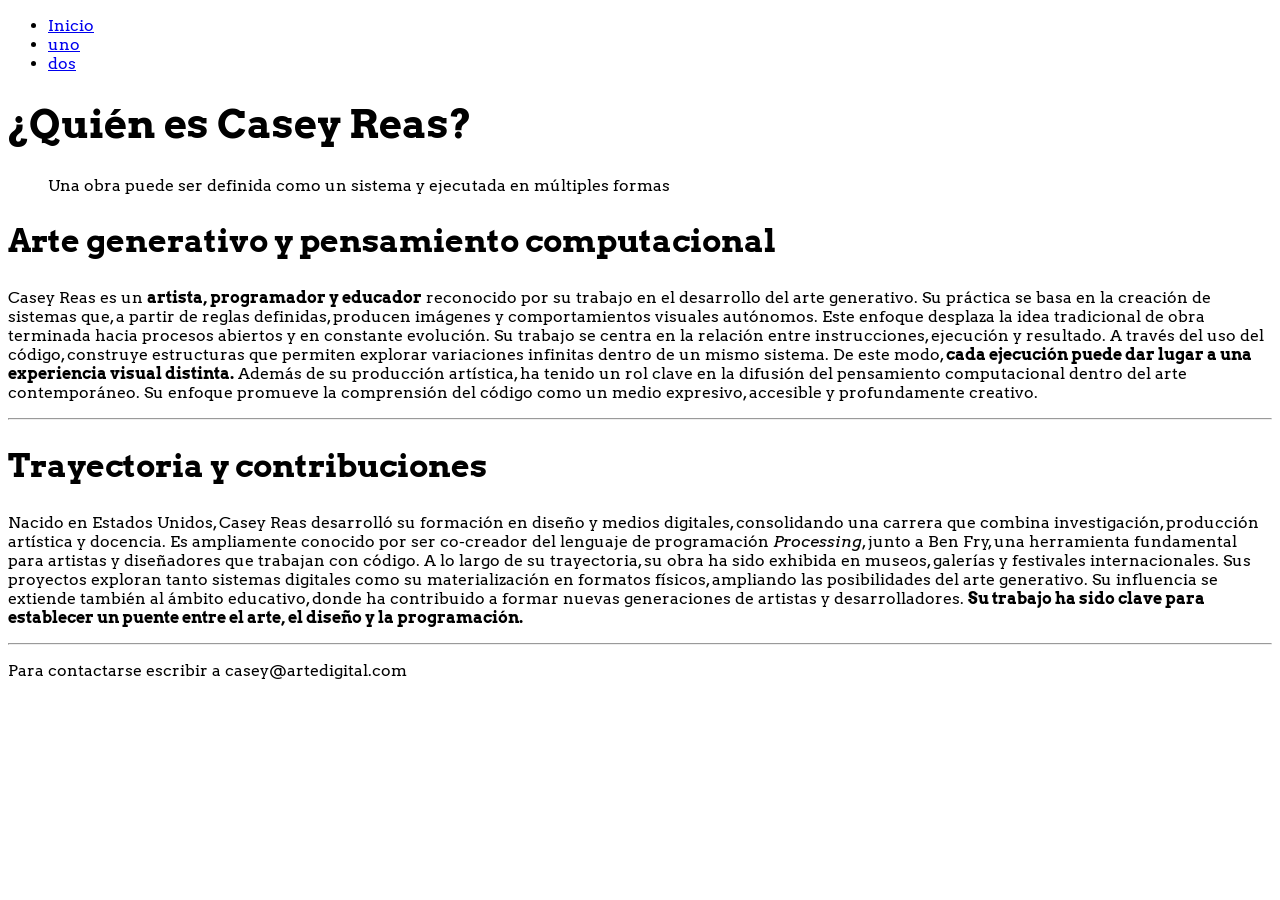
==== index.html @ 381e5bb4 "código base" ====
<!DOCTYPE html>
<html lang="es">
    <head>
        <meta charset="utf-8">
         <link href="css/styles.css" rel="stylesheet">
        <link rel="preconnect" href="https://fonts.googleapis.com">
        <link rel="preconnect" href="https://fonts.gstatic.com" crossorigin>
        <link href="https://fonts.googleapis.com/css2?family=Arvo:ital,wght@0,400;0,700;1,400;1,700&display=swap" rel="stylesheet">
            <title>Casey Reas</title>

    </head>

<body>
        <header>
                <nav> <!--CAMBIAR NOMBRES CAMBIAR NOMBRES-->
                <ul>
                    <li><a href="index.html">Inicio</a></li>
                    <li><a href="uno.html">uno</a></li>
                    <li><a href="dos.html">dos</a></li>
                </ul>
                </nav>
        </header>
    
    <main>
        <h1>¿Quién es Casey Reas?</h1>
        
        <blockquote>Una obra puede ser definida como un sistema y ejecutada en múltiples formas</blockquote>
        
        <h2>Arte generativo y pensamiento computacional</h2>

        <p>Casey Reas es un <strong>artista, programador y educador</strong> reconocido por su trabajo en el desarrollo del arte generativo. Su práctica se basa en la creación de sistemas que, a partir de reglas definidas, producen imágenes y comportamientos visuales autónomos. Este enfoque desplaza la idea tradicional de obra terminada hacia procesos abiertos y en constante evolución.

Su trabajo se centra en la relación entre instrucciones, ejecución y resultado. A través del uso del código, construye estructuras que permiten explorar variaciones infinitas dentro de un mismo sistema. De este modo, <strong>cada ejecución puede dar lugar a una experiencia visual distinta.</strong>

Además de su producción artística, ha tenido un rol clave en la difusión del pensamiento computacional dentro del arte contemporáneo. Su enfoque promueve la comprensión del código como un medio expresivo, accesible y profundamente creativo.</p>

<hr>

        <h2>Trayectoria y contribuciones</h2>

        <p>Nacido en Estados Unidos, Casey Reas desarrolló su formación en diseño y medios digitales, consolidando una carrera que combina investigación, producción artística y docencia. Es ampliamente conocido por ser co-creador del lenguaje de programación <em>Processing</em>, junto a Ben Fry, una herramienta fundamental para artistas y diseñadores que trabajan con código.

A lo largo de su trayectoria, su obra ha sido exhibida en museos, galerías y festivales internacionales. Sus proyectos exploran tanto sistemas digitales como su materialización en formatos físicos, ampliando las posibilidades del arte generativo.

Su influencia se extiende también al ámbito educativo, donde ha contribuido a formar nuevas generaciones de artistas y desarrolladores. <strong>Su trabajo ha sido clave para establecer un puente entre el arte, el diseño y la programación.</strong></p>

    </main>

<hr>

    <footer>
            <p>Para contactarse escribir a casey@artedigital.com</p>
    </footer>

</body>
</html>
---- css/styles.css ----
/*PARA TODA LA PÁGINA */
body {
  font-family: "Arvo", serif;
  font-weight: 400;
  font-style: normal;
  font-size: 16px; 
}

/*PARA LOS TÍTULOS */
h1 {
  font-family: "Arvo", serif;
  font-weight: 700;
  font-style: normal;
  font-size: 2.5rem;
}

h2 {
  font-family: "Arvo", serif;
  font-weight: 700;
  font-style: normal;
  font-size: 2rem;
}

/* 3. VARIACIONES UTILES (Opcional) */
/* Si en algún momento querés que un párrafo específico o un texto sea itálica o bold, 
   podés usar las etiquetas nativas de HTML (<strong> para negrita, <em> para itálica) 
   y el navegador va a buscar la variante correcta de Arvo automáticamente gracias a lo que definimos en el body. */
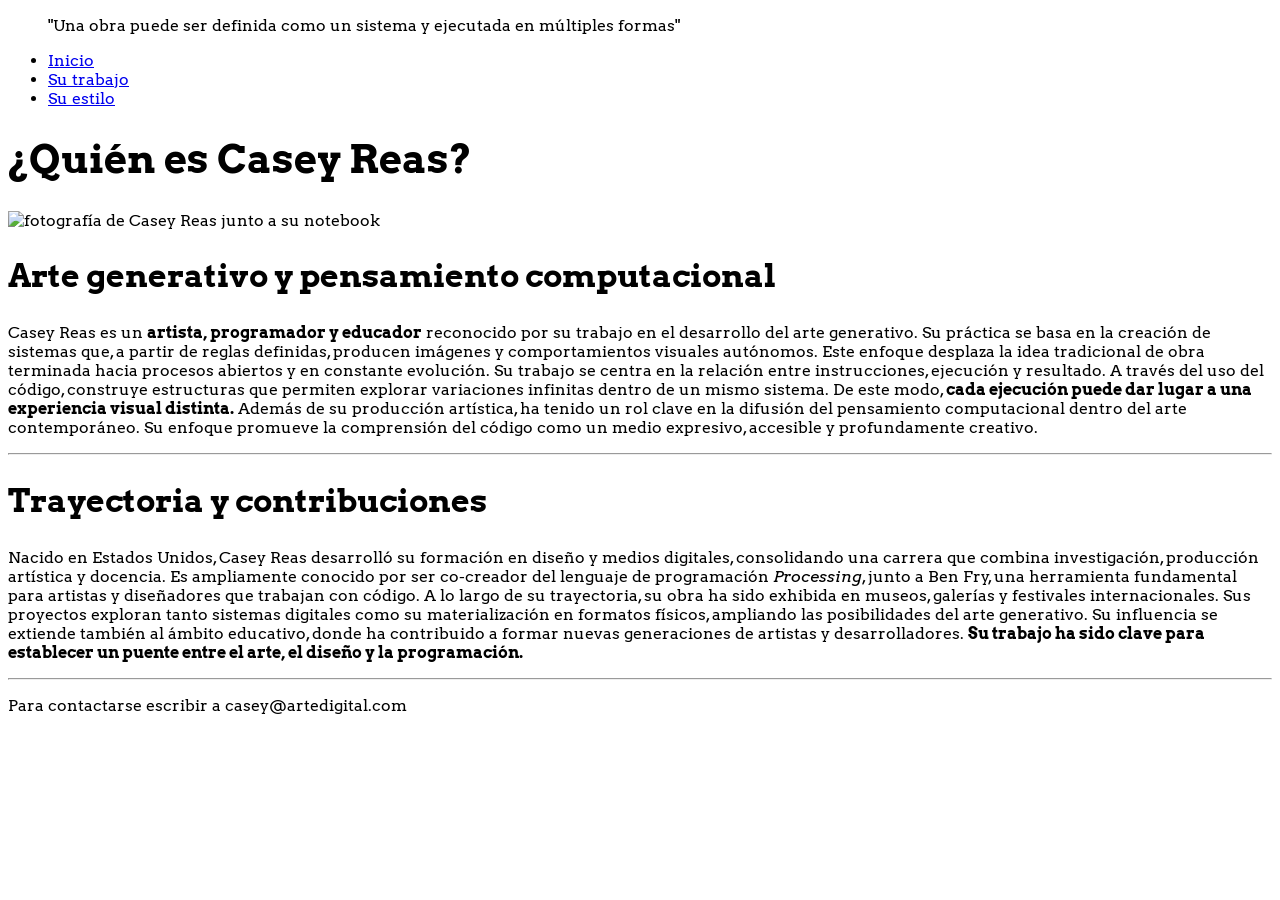
==== commit 4915c18e: "arreglito del nav y quote" ====
--- a/index.html
+++ b/index.html
@@ -12,20 +12,24 @@
 
 <body>
         <header>
-                <nav> <!--CAMBIAR NOMBRES CAMBIAR NOMBRES-->
+
+            <blockquote>"Una obra puede ser definida como un sistema y ejecutada en múltiples formas"</blockquote>
+
+            <nav> 
                 <ul>
                     <li><a href="index.html">Inicio</a></li>
-                    <li><a href="uno.html">uno</a></li>
-                    <li><a href="dos.html">dos</a></li>
+                    <li><a href="su-trabajo.html">Su trabajo</a></li>
+                    <li><a href="su-estilo.html">Su estilo</a></li>
                 </ul>
-                </nav>
+            </nav>
+            
         </header>
     
     <main>
         <h1>¿Quién es Casey Reas?</h1>
-        
-        <blockquote>Una obra puede ser definida como un sistema y ejecutada en múltiples formas</blockquote>
-        
+
+        <img src="img/reas-1.jpg" alt="fotografía de Casey Reas junto a su notebook" width="400px">
+
         <h2>Arte generativo y pensamiento computacional</h2>
 
         <p>Casey Reas es un <strong>artista, programador y educador</strong> reconocido por su trabajo en el desarrollo del arte generativo. Su práctica se basa en la creación de sistemas que, a partir de reglas definidas, producen imágenes y comportamientos visuales autónomos. Este enfoque desplaza la idea tradicional de obra terminada hacia procesos abiertos y en constante evolución.
--- a/css/styles.css
+++ b/css/styles.css
@@ -4,6 +4,10 @@
   font-weight: 400;
   font-style: normal;
   font-size: 16px; 
+
+  background-image: url('../img/fondo.png'); 
+  background-repeat: repeat;
+  background-attachment: fixed;
 }
 
 /*PARA LOS TÍTULOS */
@@ -20,8 +24,3 @@
   font-style: normal;
   font-size: 2rem;
 }
-
-/* 3. VARIACIONES UTILES (Opcional) */
-/* Si en algún momento querés que un párrafo específico o un texto sea itálica o bold, 
-   podés usar las etiquetas nativas de HTML (<strong> para negrita, <em> para itálica) 
-   y el navegador va a buscar la variante correcta de Arvo automáticamente gracias a lo que definimos en el body. */
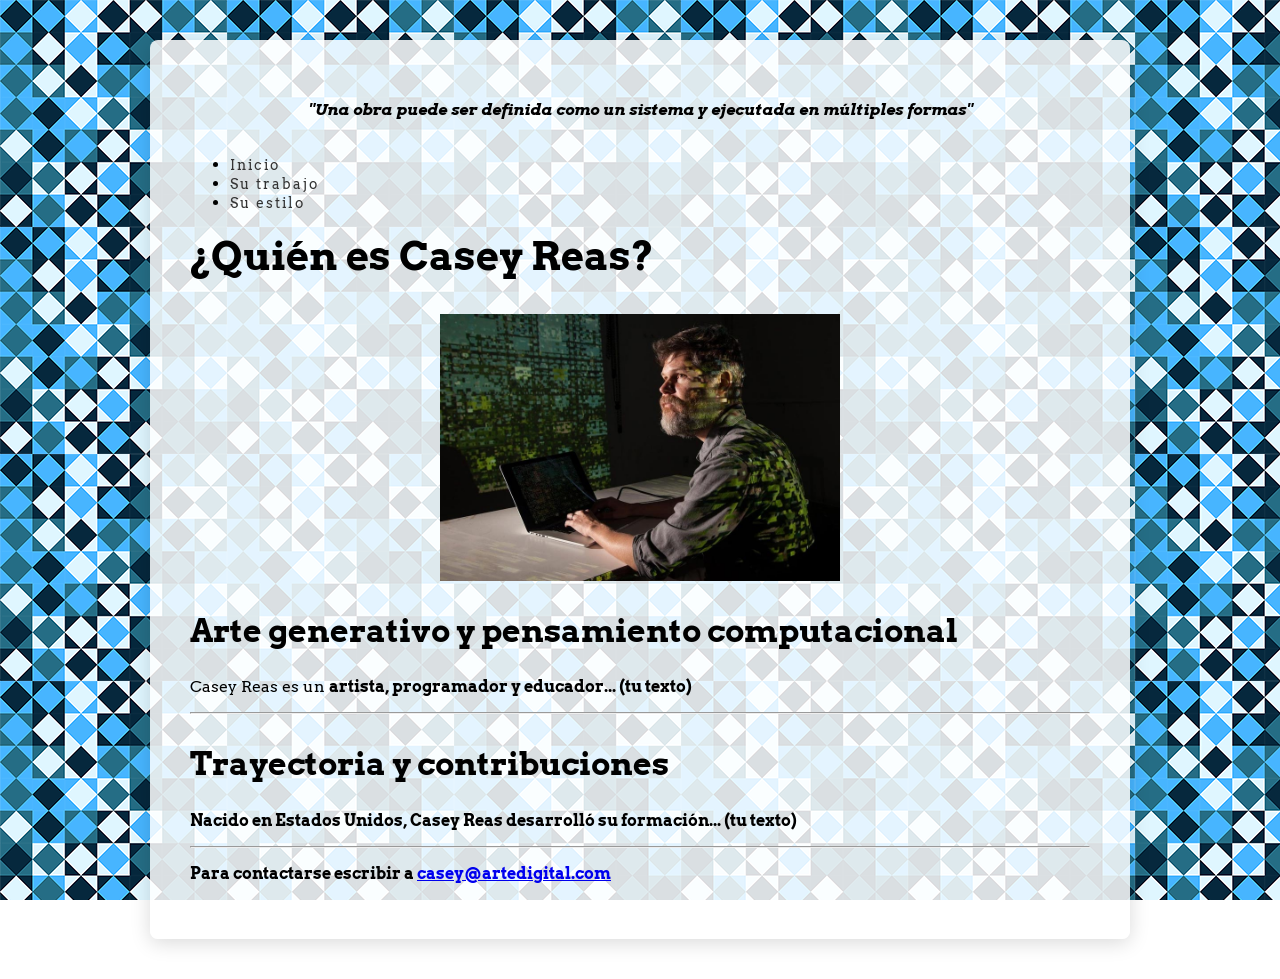
==== commit 6e3d7208: "cambios css y corrección de código" ====
--- a/index.html
+++ b/index.html
@@ -10,10 +10,11 @@
 
     </head>
 
-<body>
+<body> 
+    <main class="contenedor-principal">
+
         <header>
-
-            <blockquote>"Una obra puede ser definida como un sistema y ejecutada en múltiples formas"</blockquote>
+            <blockquote><strong><em>"Una obra puede ser definida como un sistema y ejecutada en múltiples formas"</em></strong></blockquote>
 
             <nav> 
                 <ul>
@@ -22,39 +23,28 @@
                     <li><a href="su-estilo.html">Su estilo</a></li>
                 </ul>
             </nav>
-            
         </header>
     
-    <main>
-        <h1>¿Quién es Casey Reas?</h1>
+        <section class="contenido-pagina">
+            <h1>¿Quién es Casey Reas?</h1>
 
-        <img src="img/reas-1.jpg" alt="fotografía de Casey Reas junto a su notebook" width="400px">
+            <img src="img/reas-1.jpg" alt="fotografía de Casey Reas junto a su notebook" width="400">
 
-        <h2>Arte generativo y pensamiento computacional</h2>
+            <h2>Arte generativo y pensamiento computacional</h2>
+            <p>Casey Reas es un <strong>artista, programador y educador... (tu texto)</p>
 
-        <p>Casey Reas es un <strong>artista, programador y educador</strong> reconocido por su trabajo en el desarrollo del arte generativo. Su práctica se basa en la creación de sistemas que, a partir de reglas definidas, producen imágenes y comportamientos visuales autónomos. Este enfoque desplaza la idea tradicional de obra terminada hacia procesos abiertos y en constante evolución.
+            <hr>
 
-Su trabajo se centra en la relación entre instrucciones, ejecución y resultado. A través del uso del código, construye estructuras que permiten explorar variaciones infinitas dentro de un mismo sistema. De este modo, <strong>cada ejecución puede dar lugar a una experiencia visual distinta.</strong>
+            <h2>Trayectoria y contribuciones</h2>
+            <p>Nacido en Estados Unidos, Casey Reas desarrolló su formación... (tu texto)</p>
+        </section>
 
-Además de su producción artística, ha tenido un rol clave en la difusión del pensamiento computacional dentro del arte contemporáneo. Su enfoque promueve la comprensión del código como un medio expresivo, accesible y profundamente creativo.</p>
+        <hr>
 
-<hr>
-
-        <h2>Trayectoria y contribuciones</h2>
-
-        <p>Nacido en Estados Unidos, Casey Reas desarrolló su formación en diseño y medios digitales, consolidando una carrera que combina investigación, producción artística y docencia. Es ampliamente conocido por ser co-creador del lenguaje de programación <em>Processing</em>, junto a Ben Fry, una herramienta fundamental para artistas y diseñadores que trabajan con código.
-
-A lo largo de su trayectoria, su obra ha sido exhibida en museos, galerías y festivales internacionales. Sus proyectos exploran tanto sistemas digitales como su materialización en formatos físicos, ampliando las posibilidades del arte generativo.
-
-Su influencia se extiende también al ámbito educativo, donde ha contribuido a formar nuevas generaciones de artistas y desarrolladores. <strong>Su trabajo ha sido clave para establecer un puente entre el arte, el diseño y la programación.</strong></p>
+        <footer>
+    <p>Para contactarse escribir a <a href="mailto:casey@artedigital.com">casey@artedigital.com</a></p>
+        </footer>
 
     </main>
-
-<hr>
-
-    <footer>
-            <p>Para contactarse escribir a casey@artedigital.com</p>
-    </footer>
-
 </body>
 </html>
--- a/css/styles.css
+++ b/css/styles.css
@@ -1,21 +1,35 @@
-/*PARA TODA LA PÁGINA */
+/* 1. TODA LA PÁGINA */
 body {
   font-family: "Arvo", serif;
   font-weight: 400;
   font-style: normal;
   font-size: 16px; 
+  margin: 0;
+  padding: 0;
 
+  /* fondo*/
   background-image: url('../img/fondo.png'); 
   background-repeat: repeat;
   background-attachment: fixed;
 }
 
-/*PARA LOS TÍTULOS */
+/*2. LA CAJA CONTENEDORA TRANSPARENTE*/
+.contenedor-principal {
+  background-color: rgba(255, 255, 255, 0.85);
+  max-width: 900px;
+  margin: 40px auto;
+  padding: 40px;
+  border-radius: 8px;
+  box-shadow: 0 4px 20px rgba(0, 0, 0, 0.15);
+}
+
+/*3.TÍTULOS*/
 h1 {
   font-family: "Arvo", serif;
   font-weight: 700;
   font-style: normal;
   font-size: 2.5rem;
+  margin-top: 20px;
 }
 
 h2 {
@@ -23,4 +37,39 @@
   font-weight: 700;
   font-style: normal;
   font-size: 2rem;
+  margin-top: 30px;
 }
+
+blockquote {
+  display: flex;
+  flex-direction: column; 
+  align-items: center;
+  padding: 20px 0;
+  margin: 0;
+  text-align: center;
+}
+
+/* 4. MENÚ NAVEGACIÓN */
+nav {
+  width: 100%;
+}
+
+nav a {
+  text-decoration: none;
+  color: #333333;
+  font-size: 0.9rem;
+  letter-spacing: 2px;
+  transition: 0.3s;
+}
+
+nav a:hover {
+  color: #000000; 
+}
+
+/*5. IMÁGENES*/
+img {
+  display: block;
+  margin: 20px auto;
+  max-width: 100%;
+  height: auto;
+}
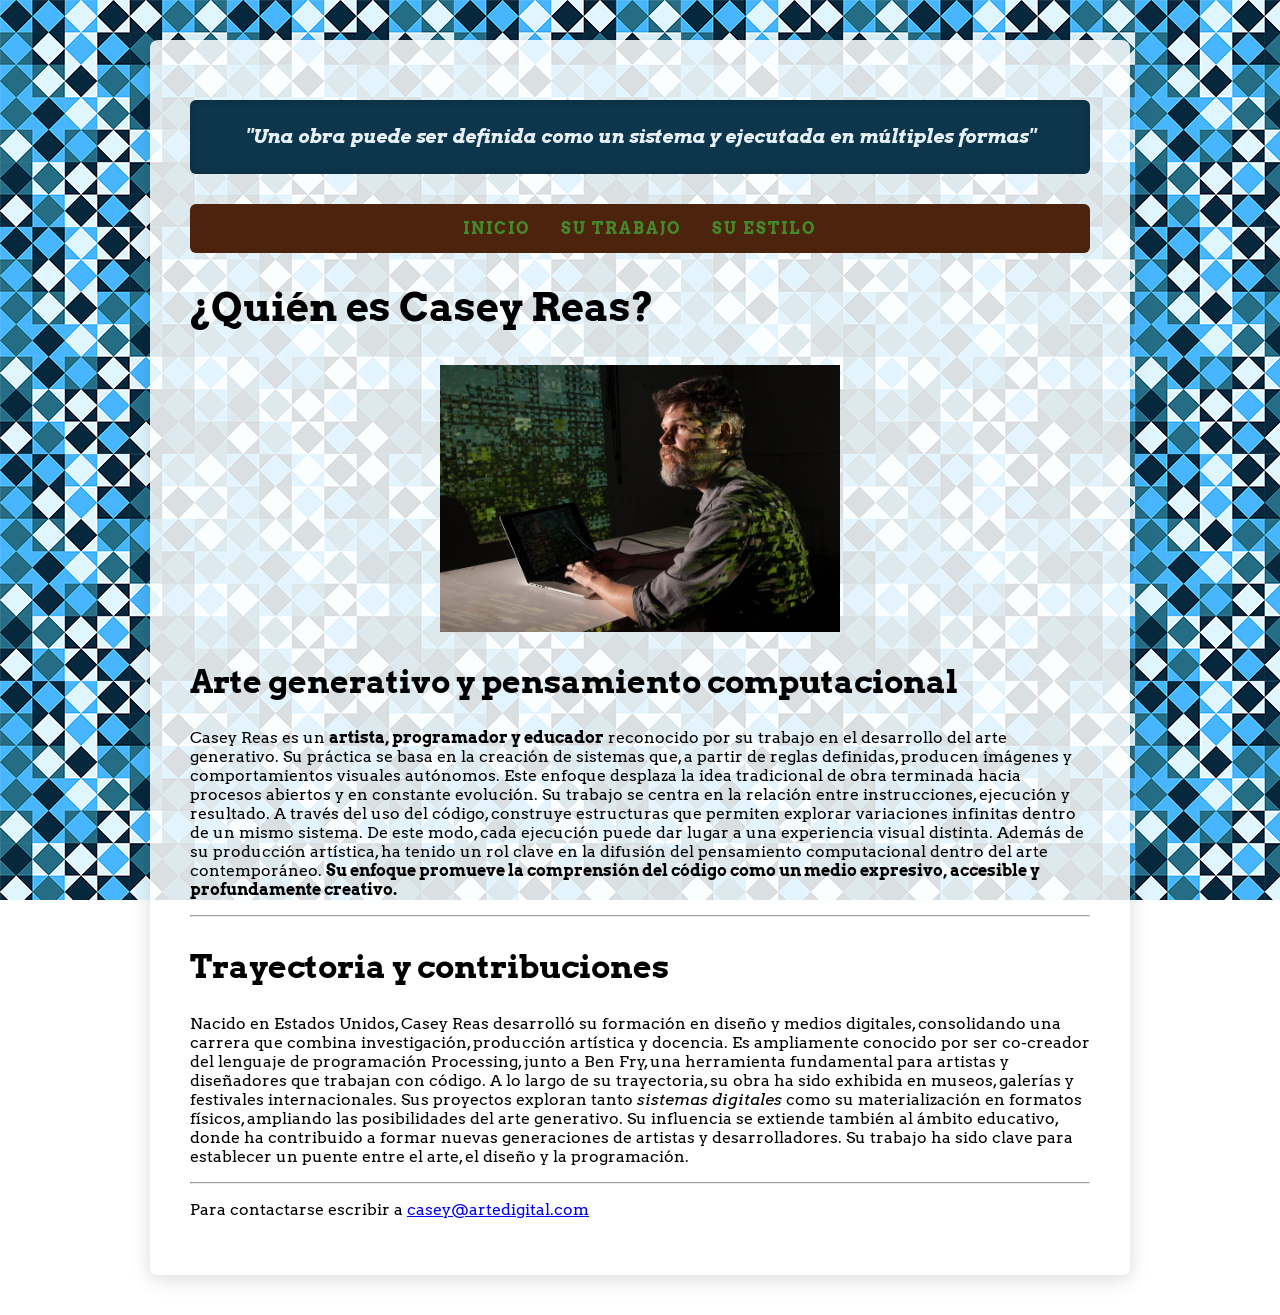
==== commit 76ea0380: "arreglo y prueba de colores -arreglo del texto del index por salame de copiar y pegar la corrección " ====
--- a/index.html
+++ b/index.html
@@ -31,12 +31,21 @@
             <img src="img/reas-1.jpg" alt="fotografía de Casey Reas junto a su notebook" width="400">
 
             <h2>Arte generativo y pensamiento computacional</h2>
-            <p>Casey Reas es un <strong>artista, programador y educador... (tu texto)</p>
+            <p>Casey Reas es un <strong>artista, programador y educador</strong> reconocido por su trabajo en el desarrollo del arte generativo. Su práctica se basa en la creación de sistemas que, a partir de reglas definidas, producen imágenes y comportamientos visuales autónomos. Este enfoque desplaza la idea tradicional de obra terminada hacia procesos abiertos y en constante evolución.
+
+Su trabajo se centra en la relación entre instrucciones, ejecución y resultado. A través del uso del código, construye estructuras que permiten explorar variaciones infinitas dentro de un mismo sistema. De este modo, cada ejecución puede dar lugar a una experiencia visual distinta.
+
+Además de su producción artística, ha tenido un rol clave en la difusión del pensamiento computacional dentro del arte contemporáneo. <strong>Su enfoque promueve la comprensión del código como un medio expresivo, accesible y profundamente creativo.</strong></p>
 
             <hr>
 
             <h2>Trayectoria y contribuciones</h2>
-            <p>Nacido en Estados Unidos, Casey Reas desarrolló su formación... (tu texto)</p>
+            <p>Nacido en Estados Unidos, Casey Reas desarrolló su formación en diseño y medios digitales, consolidando una carrera que combina investigación, producción artística y docencia. Es ampliamente conocido por ser co-creador del lenguaje de programación Processing, junto a Ben Fry, una herramienta fundamental para artistas y diseñadores que trabajan con código.
+
+A lo largo de su trayectoria, su obra ha sido exhibida en museos, galerías y festivales internacionales. Sus proyectos exploran tanto <em>sistemas digitales</em> como su materialización en formatos físicos, ampliando las posibilidades del arte generativo.
+
+Su influencia se extiende también al ámbito educativo, donde ha contribuido a formar nuevas generaciones de artistas y desarrolladores. Su trabajo ha sido clave para establecer un puente entre el arte, el diseño y la programación.
+</p>
         </section>
 
         <hr>
--- a/css/styles.css
+++ b/css/styles.css
@@ -44,32 +44,59 @@
   display: flex;
   flex-direction: column; 
   align-items: center;
-  padding: 20px 0;
-  margin: 0;
+  padding: 25px 30px;
+  margin: 20px 0 30px 0;
   text-align: center;
+  background-color: #0D364C;
+  color: #E6F0F5;
+  font-size: 1.2rem;
+  border-radius: 6px;
+  box-shadow: inset 0 0 10px rgba(0, 0, 0, 0.2);
 }
 
 /* 4. MENÚ NAVEGACIÓN */
 nav {
   width: 100%;
+  margin-bottom: 30px;
+  background-color: #4C230D;
+  border-radius: 6px;
+  padding: 15px 0;
+}
+
+nav ul {
+  display: flex;
+  justify-content: center;
+  gap: 30px;
+  list-style: none;
+  padding: 0;
+  margin: 0;
 }
 
 nav a {
   text-decoration: none;
-  color: #333333;
-  font-size: 0.9rem;
+  color: #448A2C;
+  font-size: 1rem;
+  font-weight: 700;
   letter-spacing: 2px;
+  text-transform: uppercase;
   transition: 0.3s;
 }
 
 nav a:hover {
-  color: #000000; 
+  color: #732C8A;
 }
 
-/*5. IMÁGENES*/
+/*5. IMAGEN Y VIDEITO*/
 img {
   display: block;
   margin: 20px auto;
   max-width: 100%;
   height: auto;
+}
+
+.video {
+    display: flex;
+  justify-content: center;
+  margin: 20px auto;
+  max-width: 100%;
 }
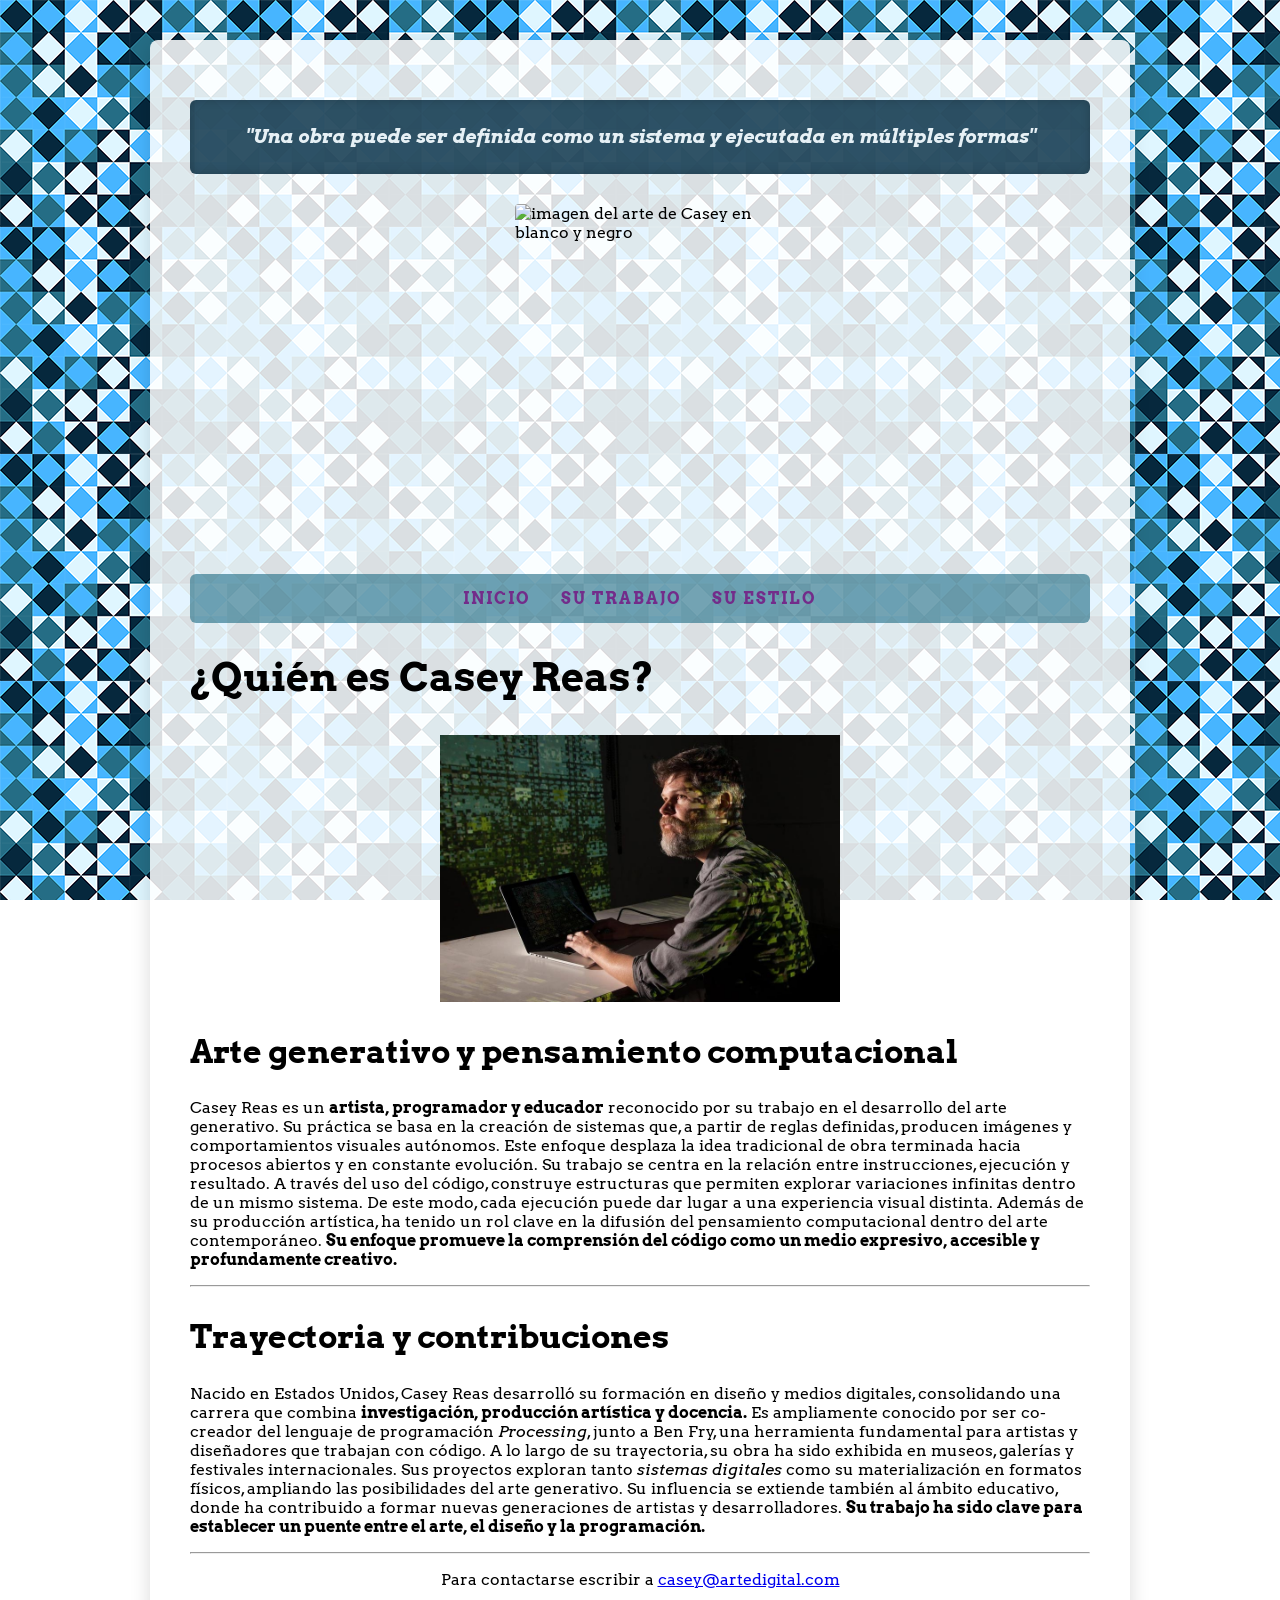
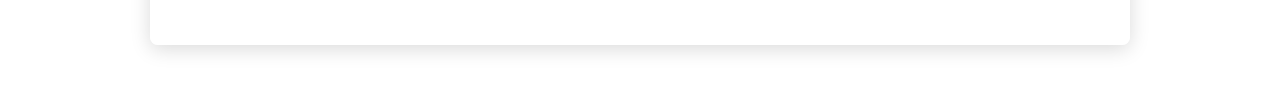
==== commit 2bbd9113: "correcciones varias -formato de imágenes -prueba de banner en las páginas -cambio de colores y trans" ====
--- a/index.html
+++ b/index.html
@@ -15,7 +15,7 @@
 
         <header>
             <blockquote><strong><em>"Una obra puede ser definida como un sistema y ejecutada en múltiples formas"</em></strong></blockquote>
-
+            <img src="reas-1.jpg" alt="imagen del arte de Casey en blanco y negro" class="banner-quote">
             <nav> 
                 <ul>
                     <li><a href="index.html">Inicio</a></li>
@@ -40,11 +40,11 @@
             <hr>
 
             <h2>Trayectoria y contribuciones</h2>
-            <p>Nacido en Estados Unidos, Casey Reas desarrolló su formación en diseño y medios digitales, consolidando una carrera que combina investigación, producción artística y docencia. Es ampliamente conocido por ser co-creador del lenguaje de programación Processing, junto a Ben Fry, una herramienta fundamental para artistas y diseñadores que trabajan con código.
+            <p>Nacido en Estados Unidos, Casey Reas desarrolló su formación en diseño y medios digitales, consolidando una carrera que combina <strong>investigación, producción artística y docencia.</strong> Es ampliamente conocido por ser co-creador del lenguaje de programación <em>Processing</em>, junto a Ben Fry, una herramienta fundamental para artistas y diseñadores que trabajan con código.
 
 A lo largo de su trayectoria, su obra ha sido exhibida en museos, galerías y festivales internacionales. Sus proyectos exploran tanto <em>sistemas digitales</em> como su materialización en formatos físicos, ampliando las posibilidades del arte generativo.
 
-Su influencia se extiende también al ámbito educativo, donde ha contribuido a formar nuevas generaciones de artistas y desarrolladores. Su trabajo ha sido clave para establecer un puente entre el arte, el diseño y la programación.
+Su influencia se extiende también al ámbito educativo, donde ha contribuido a formar nuevas generaciones de artistas y desarrolladores. <strong>Su trabajo ha sido clave para establecer un puente entre el arte, el diseño y la programación.</strong>
 </p>
         </section>
 
--- a/css/styles.css
+++ b/css/styles.css
@@ -23,7 +23,7 @@
   box-shadow: 0 4px 20px rgba(0, 0, 0, 0.15);
 }
 
-/*3.TÍTULOS*/
+/*3.detalle de tipos*/
 h1 {
   font-family: "Arvo", serif;
   font-weight: 700;
@@ -47,18 +47,22 @@
   padding: 25px 30px;
   margin: 20px 0 30px 0;
   text-align: center;
-  background-color: #0D364C;
+  background-color: rgba(13, 54, 76, 0.85);
   color: #E6F0F5;
   font-size: 1.2rem;
   border-radius: 6px;
   box-shadow: inset 0 0 10px rgba(0, 0, 0, 0.2);
 }
 
+footer {
+  text-align: center;
+}
+
 /* 4. MENÚ NAVEGACIÓN */
 nav {
   width: 100%;
   margin-bottom: 30px;
-  background-color: #4C230D;
+  background-color: rgba(44, 115, 138, 0.65) ;
   border-radius: 6px;
   padding: 15px 0;
 }
@@ -74,7 +78,7 @@
 
 nav a {
   text-decoration: none;
-  color: #448A2C;
+  color: #732C8A;
   font-size: 1rem;
   font-weight: 700;
   letter-spacing: 2px;
@@ -83,10 +87,10 @@
 }
 
 nav a:hover {
-  color: #732C8A;
+  color: #2C448A;
 }
 
-/*5. IMAGEN Y VIDEITO*/
+/*5. IMÁGENES Y VIDEITO*/
 img {
   display: block;
   margin: 20px auto;
@@ -99,4 +103,14 @@
   justify-content: center;
   margin: 20px auto;
   max-width: 100%;
+}
+
+.banner-quote {
+  display: block;
+  max-width: 100%;
+  width: 250px;
+  height: 350px;
+  object-fit: cover;
+  margin-top: 20px;
+  border-radius: 4px;
 }
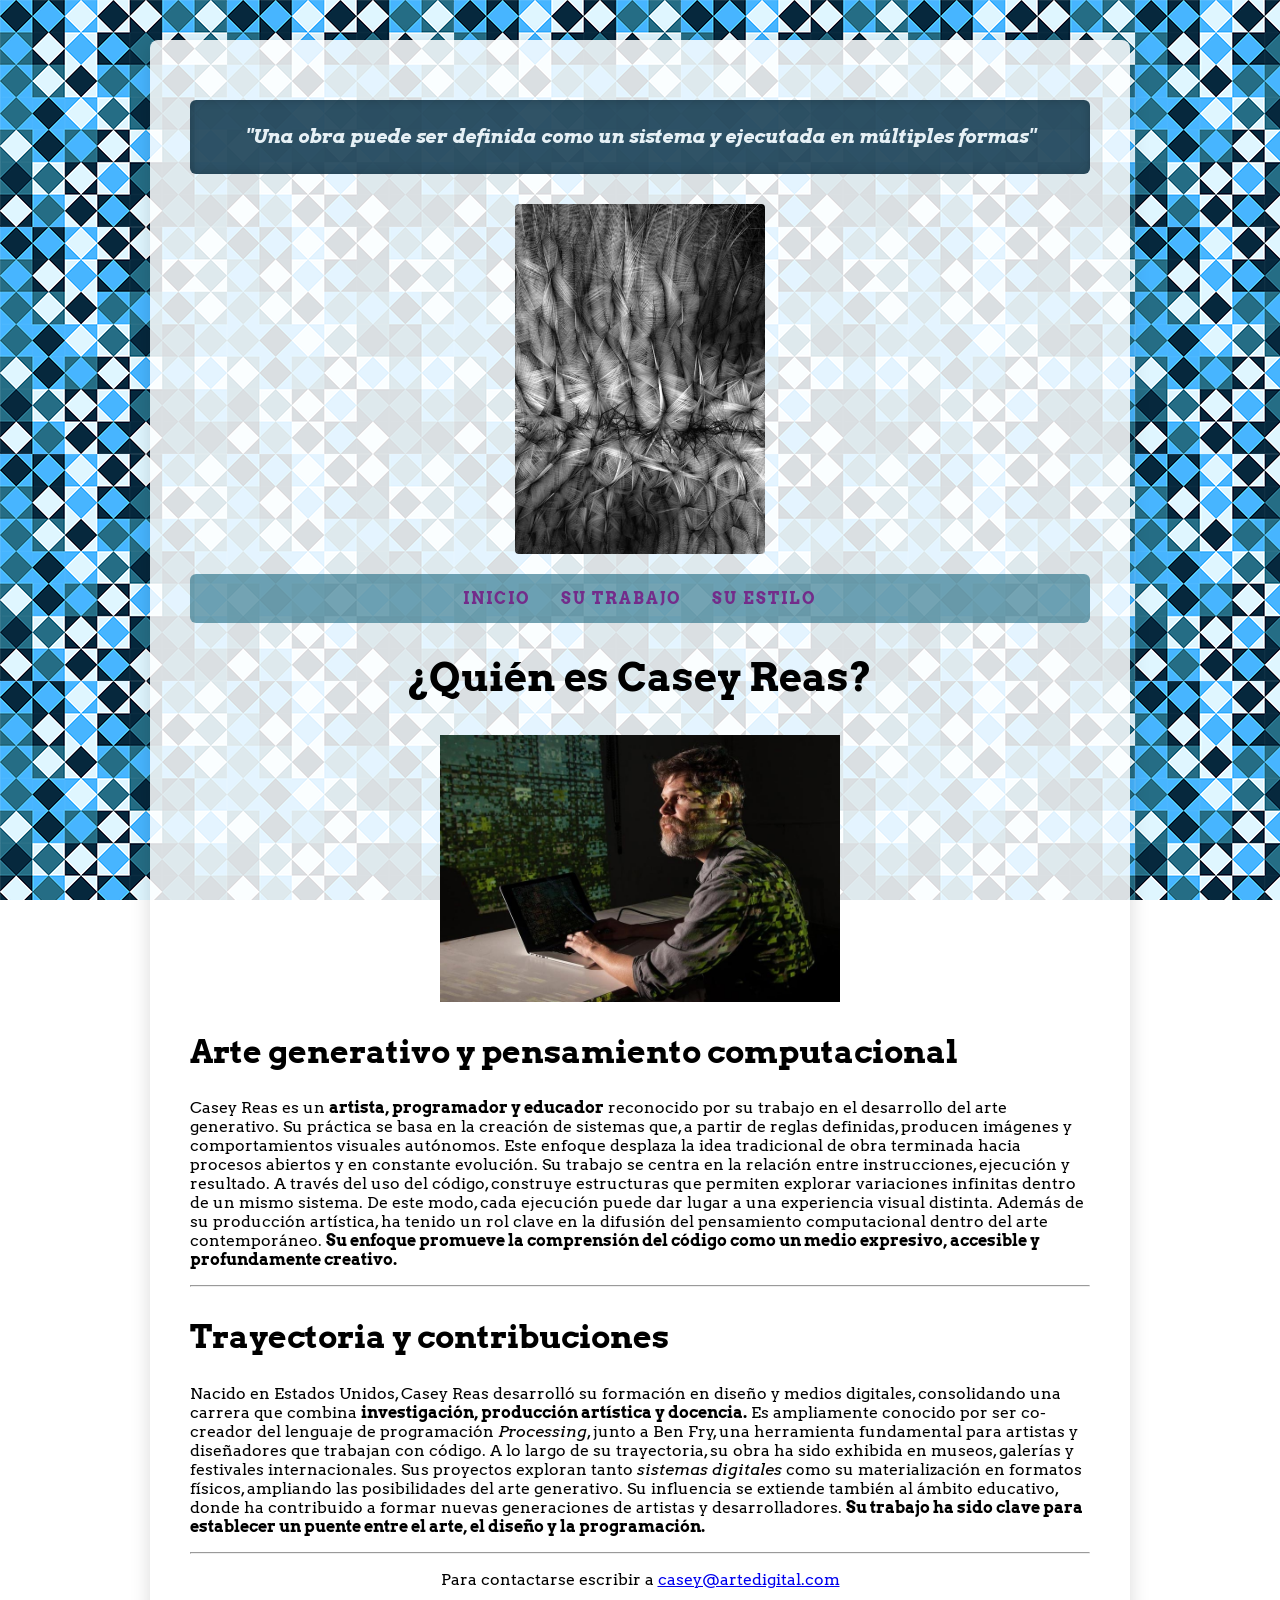
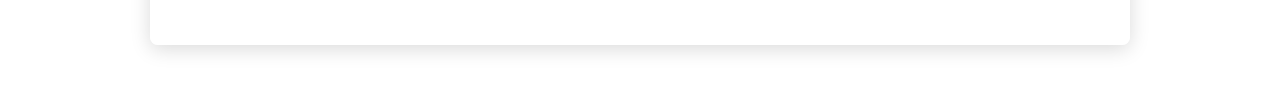
==== commit fcb98cff: "corrección de errores corrección de errores en src de imágenes y centrado de h1" ====
--- a/index.html
+++ b/index.html
@@ -15,7 +15,7 @@
 
         <header>
             <blockquote><strong><em>"Una obra puede ser definida como un sistema y ejecutada en múltiples formas"</em></strong></blockquote>
-            <img src="reas-1.jpg" alt="imagen del arte de Casey en blanco y negro" class="banner-quote">
+            <img src="../img/reas-2.jpg" alt="imagen del arte de Casey en blanco y negro" class="banner-quote">
             <nav> 
                 <ul>
                     <li><a href="index.html">Inicio</a></li>
--- a/css/styles.css
+++ b/css/styles.css
@@ -13,7 +13,7 @@
   background-attachment: fixed;
 }
 
-/*2. LA CAJA CONTENEDORA TRANSPARENTE*/
+/*2. LA CAJA TRANSPARENTE*/
 .contenedor-principal {
   background-color: rgba(255, 255, 255, 0.85);
   max-width: 900px;
@@ -30,6 +30,7 @@
   font-style: normal;
   font-size: 2.5rem;
   margin-top: 20px;
+  text-align: center;
 }
 
 h2 {
